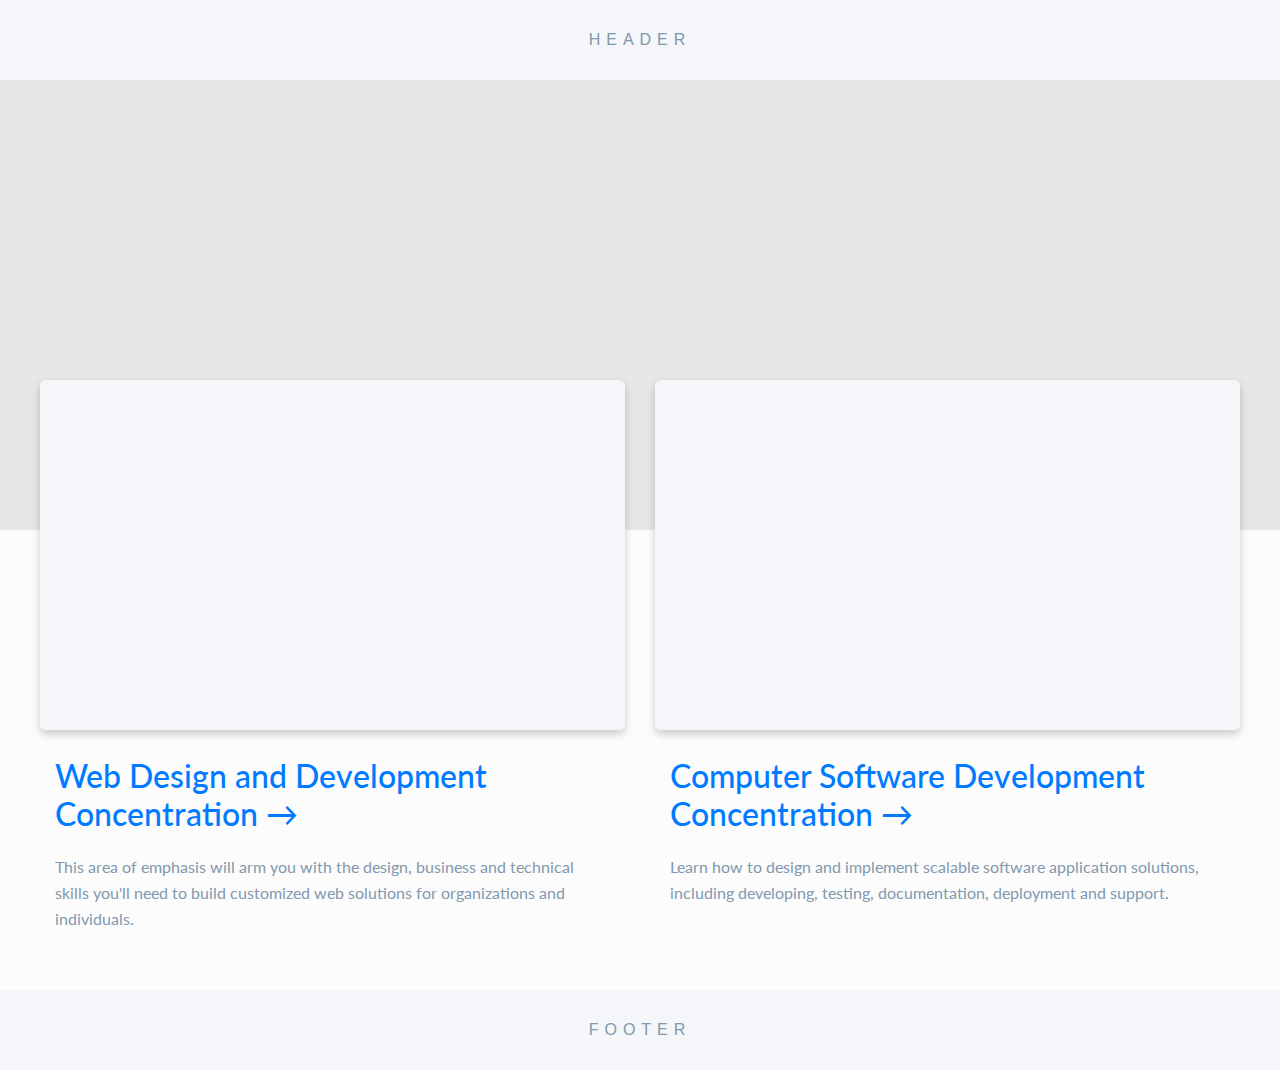
==== index.html @ f61a97df "initial wireframe" ====
<!DOCTYPE html>
<html lang="en-us">

<head>
    <meta charset="UTF-8" />
    <title>DMIT Career Portal</title>
    <link rel="stylesheet" href="css/reset.css">
    <link rel="stylesheet" href="css/styles.css">
    <link rel="stylesheet" href="css/home.css">

    <!-- Link rels -->
    <link rel="stylesheet" href="https://maxcdn.bootstrapcdn.com/bootstrap/4.5.2/css/bootstrap.min.css">
    <link rel="shortcut icon" type="image/x-icon" href="https://image.ibb.co/fOur3b/favicon.png"/>

</head>

<body>
    <div class="home">
        <header>
            <p>Header</p>
        </header>

        <main>
            <div class="section-1"></div>

            <div class="section-2">
                <div class="programs text-center">
                    <div class="row">
                        <div class="col-md-6">
                            <div class="web-dev">
                                <div class="featured-img">
    
                                </div>
                                <div class="content text-left">
                                    <h1 class="title">
                                        <a href="pages/web-dev.html" class="text-decoration-none">
                                            Web Design and Development Concentration
                                            <span>→</span>
                                        </a>
                                    </h1>
                                    <p class="caption">
                                        This area of emphasis will arm you with the design, business and technical skills you'll need to build customized web solutions for organizations and individuals.
                                    </p>
                                </div>
                            </div>
                        </div>
                        <div class="col-md-6">
                            <div class="software-dev">
                                <div class="featured-img">
    
                                </div>
                                <div class="content text-left">
                                    <h1 class="title">
                                        <a href="pages/software-dev.html" class="text-decoration-none">
                                            Computer Software Development Concentration
                                            <span>→</span>
                                        </a>
                                    </h1>
                                    <p class="caption">
                                        Learn how to design and implement scalable software application solutions, including developing, testing, documentation, deployment and support.
                                    </p>
                                </div>
                            </div>
                        </div>
                    </div>
                </div>
            </div>

        </main>

        <footer>
            <p>Footer</p>
        </footer>
    </div>


    <!-- jQuery library -->
    <script src="https://ajax.googleapis.com/ajax/libs/jquery/3.5.1/jquery.min.js"></script>

    <!-- Latest compiled JavaScript -->
    <script src="https://maxcdn.bootstrapcdn.com/bootstrap/4.5.2/js/bootstrap.min.js"></script>
</body>

</html>
---- css/styles.css ----
@import url('https://fonts.googleapis.com/css?family=Lato:100,100i,300,300i,400,400i,700,700i,900,900i');

body {
    margin: 0;
    padding: 0;
    color: #1f4568;
}

/* Classes */
.font-lato {
    font-family: 'Lato', sans-serif;
}

.home,
.web-dev-page,
.software-dev-page {
    max-width: 1290px;
    margin: 0 auto;
    font-size: 100%;
    line-height: 1.5;
}

/* Header */
header {
    background-color: #f4f6f9;
    height: 80px;
    text-align: center;
}

header p {
    line-height: 80px;
    color: #8198ae;
    text-transform: uppercase;
    letter-spacing: 6px;
}



/* Footer */
footer {
    background-color: #f4f6f9;
    height: 80px;
    text-align: center;
}

footer p {
    line-height: 80px;
    color: #8198ae;
    text-transform: uppercase;
    letter-spacing: 6px;
}
---- css/home.css ----
/* ---------------------- Home Page Elements ---------------------- */


.section-2 {
    position: relative;
    height: 460px;
    background: #fcfcfc;
}

.home .programs {
    position: absolute;
    width: 100%;
    top: -150px;
    padding: 0 40px;
}

.home .section-1 {
    background-image: url(../img/sample-bg.jpg);
    height: 50vh;
}


.web-dev,
.software-dev {
    margin: 0 auto;
}

.featured-img {
    width: 100%;
    height: 350px;
    background-image: url(../img/sample-img.jpg);
    background-size: cover;
    border-radius: 6px;
    box-shadow: 0 4px 8px 0px rgb(0 0 0 / 20%);
    display: inline-block;

}

.programs .content {
    padding: 0 15px;
    font-family: 'Lato', sans-serif;
}


.programs .content .title {
    font-size: 32px;
    margin: 0;
    padding: 20px 0;
    transition: all 200ms ease-in-out;
}

.programs .content .title a {
    color: #007bff;
}

.programs .content .title a:hover {
    color: #0063cc;
}

.programs .content .title span {
    transition: all 350ms ease-in-out;
}

.programs .content .title:hover span {
    padding-left: 6px;
}

.programs .content .caption {
    font-size: 16px;
    color: #8198ae;
    margin: 0;
    line-height: 26px;
}
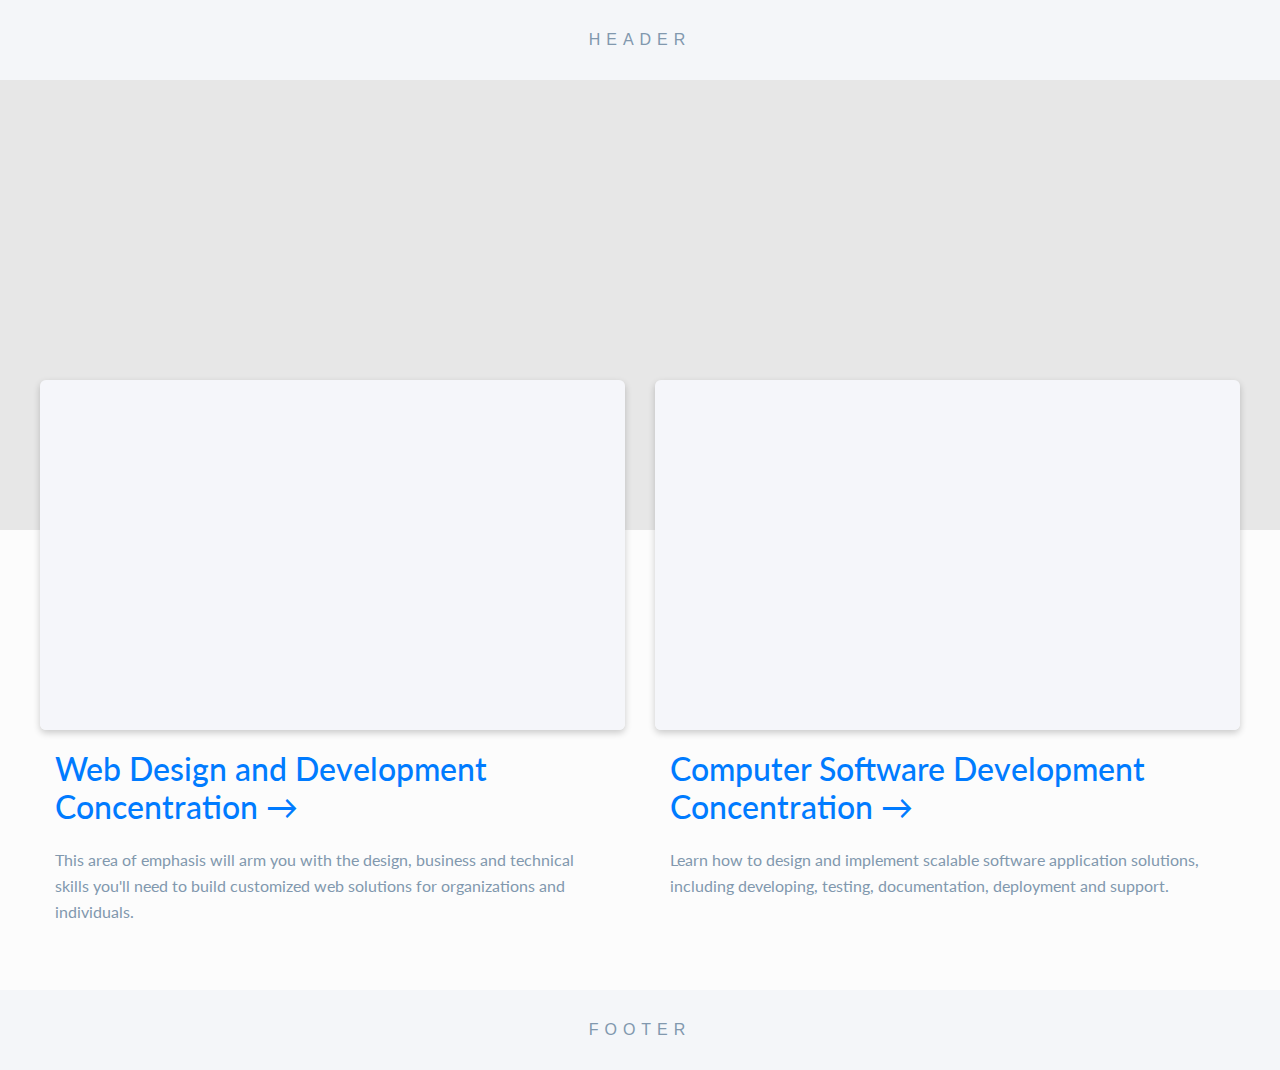
==== commit 678955ef: "updates on pages" ====
--- a/index.html
+++ b/index.html
@@ -4,13 +4,17 @@
 <head>
     <meta charset="UTF-8" />
     <title>DMIT Career Portal</title>
+
+    <!-- Stylesheets -->
     <link rel="stylesheet" href="css/reset.css">
     <link rel="stylesheet" href="css/styles.css">
     <link rel="stylesheet" href="css/home.css">
 
-    <!-- Link rels -->
+    <!-- Bootstrap CDN -->
     <link rel="stylesheet" href="https://maxcdn.bootstrapcdn.com/bootstrap/4.5.2/css/bootstrap.min.css">
-    <link rel="shortcut icon" type="image/x-icon" href="https://image.ibb.co/fOur3b/favicon.png"/>
+
+    <!-- Favicon -->
+    <link rel="shortcut icon" type="image/png" href="img/favicon.png"/>
 
 </head>
 
@@ -28,9 +32,7 @@
                     <div class="row">
                         <div class="col-md-6">
                             <div class="web-dev">
-                                <div class="featured-img">
-    
-                                </div>
+                                <a href="pages/web-dev.html" class="featured-img d-block"></a>
                                 <div class="content text-left">
                                     <h1 class="title">
                                         <a href="pages/web-dev.html" class="text-decoration-none">
@@ -46,9 +48,7 @@
                         </div>
                         <div class="col-md-6">
                             <div class="software-dev">
-                                <div class="featured-img">
-    
-                                </div>
+                                <a href="pages/software-dev.html" class="featured-img d-block"></a>
                                 <div class="content text-left">
                                     <h1 class="title">
                                         <a href="pages/software-dev.html" class="text-decoration-none">
--- a/css/home.css
+++ b/css/home.css
@@ -31,9 +31,14 @@
     background-image: url(../img/sample-img.jpg);
     background-size: cover;
     border-radius: 6px;
-    box-shadow: 0 4px 8px 0px rgb(0 0 0 / 20%);
+    box-shadow: 0 3px 7px 0px rgb(0 0 0 / 20%);
     display: inline-block;
+    transition: all 350ms ease-in;
 
+}
+
+.featured-img:hover {
+    transform: scale(1.01);
 }
 
 .programs .content {
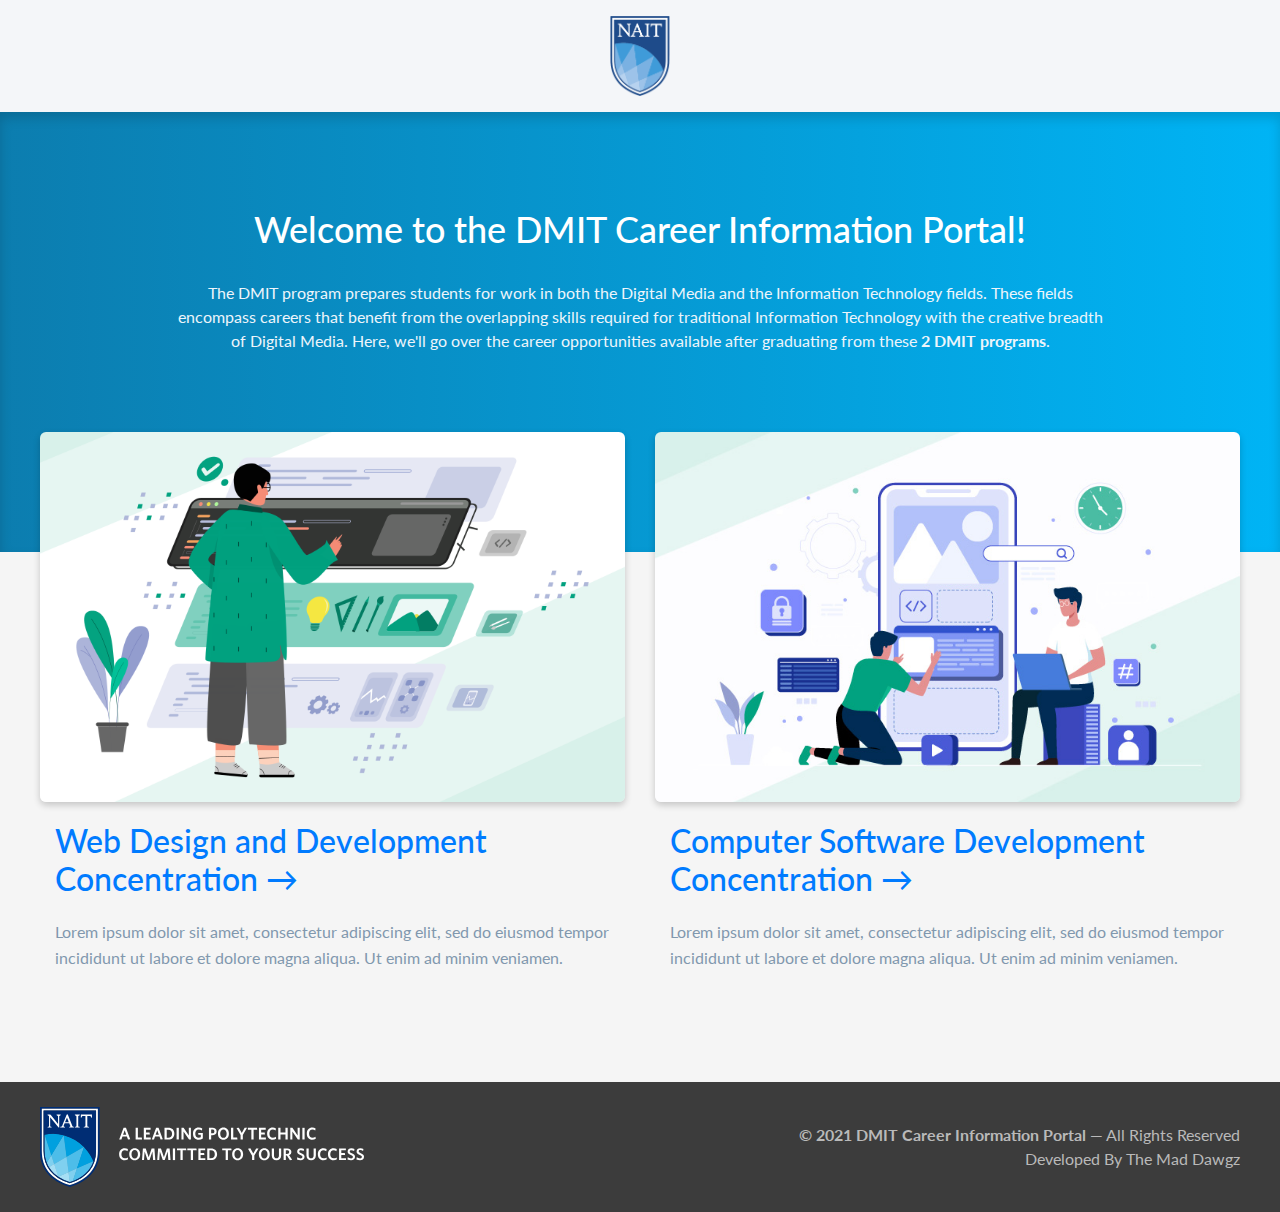
==== commit 914b9f87: "website update" ====
--- a/index.html
+++ b/index.html
@@ -3,7 +3,7 @@
 
 <head>
     <meta charset="UTF-8" />
-    <title>DMIT Career Portal</title>
+    <title>DMIT Career Information Portal</title>
 
     <!-- Stylesheets -->
     <link rel="stylesheet" href="css/reset.css">
@@ -21,18 +21,27 @@
 <body>
     <div class="home">
         <header>
-            <p>Header</p>
+            <a href="index.html">
+                <img src="img/nait-logo.png" alt="NAIT LOGO">
+            </a>
         </header>
 
         <main>
-            <div class="section-1"></div>
+            <div class="section-1 shadow-inner">
+                <div class="text-center font-lato">
+                    <h1 class="text-white mb-4">Welcome to the DMIT Career Information Portal!</h1>
+                    <p>
+                        The DMIT program prepares students for work in both the Digital Media and the Information Technology fields. These fields encompass careers that benefit from the overlapping skills required for traditional Information Technology with the creative breadth of Digital Media. Here, we'll go over the career opportunities available after graduating from these <strong>2 DMIT programs</strong>.
+                    </p>
+                </div>
+            </div>
 
             <div class="section-2">
                 <div class="programs text-center">
                     <div class="row">
                         <div class="col-md-6">
                             <div class="web-dev">
-                                <a href="pages/web-dev.html" class="featured-img d-block"></a>
+                                <a href="pages/web-dev.html" class="featured-img img_1 d-block"></a>
                                 <div class="content text-left">
                                     <h1 class="title">
                                         <a href="pages/web-dev.html" class="text-decoration-none">
@@ -41,14 +50,14 @@
                                         </a>
                                     </h1>
                                     <p class="caption">
-                                        This area of emphasis will arm you with the design, business and technical skills you'll need to build customized web solutions for organizations and individuals.
+                                        Lorem ipsum dolor sit amet, consectetur adipiscing elit, sed do eiusmod tempor incididunt ut labore et dolore magna aliqua. Ut enim ad minim veniamen.
                                     </p>
                                 </div>
                             </div>
                         </div>
                         <div class="col-md-6">
                             <div class="software-dev">
-                                <a href="pages/software-dev.html" class="featured-img d-block"></a>
+                                <a href="pages/software-dev.html" class="featured-img img_2 d-block"></a>
                                 <div class="content text-left">
                                     <h1 class="title">
                                         <a href="pages/software-dev.html" class="text-decoration-none">
@@ -57,7 +66,7 @@
                                         </a>
                                     </h1>
                                     <p class="caption">
-                                        Learn how to design and implement scalable software application solutions, including developing, testing, documentation, deployment and support.
+                                       Lorem ipsum dolor sit amet, consectetur adipiscing elit, sed do eiusmod tempor incididunt ut labore et dolore magna aliqua. Ut enim ad minim veniamen.
                                     </p>
                                 </div>
                             </div>
@@ -69,7 +78,15 @@
         </main>
 
         <footer>
-            <p>Footer</p>
+            <div class="row">
+                <div class="col-md-6 text-left">
+                    <img src="./img/nait-logo.svg" height="80px" alt="Liquor Stop Logo">
+                </div>
+                <div class="col-md-6 text-right font-lato my-auto">
+                    <p class="mb-0"><strong>© 2021 DMIT Career Information Portal</strong> — All Rights Reserved</p>
+                    <p class="mb-0">Developed By The Mad Dawgz</p>
+                </div>
+            </div>
         </footer>
     </div>
 
--- a/css/styles.css
+++ b/css/styles.css
@@ -6,24 +6,34 @@
     color: #1f4568;
 }
 
-/* Classes */
+*, ::after, ::before {
+    box-sizing: content-box;
+}
+
+/* Global Classes */
 .font-lato {
     font-family: 'Lato', sans-serif;
+}
+
+
+.shadow-inner {
+    box-shadow: inset 0 6px 12px 0 rgb(0 0 0 / 15%)
 }
 
 .home,
 .web-dev-page,
 .software-dev-page {
-    max-width: 1290px;
+    max-width: 1320px;
     margin: 0 auto;
     font-size: 100%;
     line-height: 1.5;
 }
 
+
 /* Header */
 header {
     background-color: #f4f6f9;
-    height: 80px;
+    padding: 16px;
     text-align: center;
 }
 
@@ -34,18 +44,18 @@
     letter-spacing: 6px;
 }
 
+header img {
+    height: 80px;
+}
+
 
 
 /* Footer */
 footer {
-    background-color: #f4f6f9;
-    height: 80px;
-    text-align: center;
+    background-color: #3c3c3c;
+    padding: 25px 40px;
 }
 
 footer p {
-    line-height: 80px;
-    color: #8198ae;
-    text-transform: uppercase;
-    letter-spacing: 6px;
+    color: #b9b9b9;
 }
--- a/css/home.css
+++ b/css/home.css
@@ -3,20 +3,41 @@
 
 .section-2 {
     position: relative;
-    height: 460px;
-    background: #fcfcfc;
+    height: 530px;
+    background: #f0f0f0ab;
 }
 
-.home .programs {
+.programs {
     position: absolute;
     width: 100%;
-    top: -150px;
+    top: -120px;
     padding: 0 40px;
 }
 
-.home .section-1 {
-    background-image: url(../img/sample-bg.jpg);
-    height: 50vh;
+.section-1 {    
+    background-image: linear-gradient(to right, #0c7daf,#00b4f5);
+    /* background: linear-gradient(to right, #00000048,#00000050), url(../img/bg.png);
+    background-position: top;
+    background-repeat: no-repeat;
+    background-size: cover; */
+    height: 55vh;
+    padding: 90px;
+    height: 440px;
+}
+
+.section-1 div {
+    width: 85%;
+    margin: 0 auto;
+}
+
+.section-1 h1 {
+    font-size: 36px;
+    /* border: 1px solid #ffffffa8; */
+    padding: 6px;
+}
+
+.section-1 p {
+    color: #edf5fb;
 }
 
 
@@ -27,14 +48,27 @@
 
 .featured-img {
     width: 100%;
-    height: 350px;
-    background-image: url(../img/sample-img.jpg);
-    background-size: cover;
+    height: 370px;
     border-radius: 6px;
     box-shadow: 0 3px 7px 0px rgb(0 0 0 / 20%);
     display: inline-block;
     transition: all 350ms ease-in;
+    
 
+}
+
+.featured-img.img_1 {
+    background-image: url(../img/web-dev.png);
+    background-size: cover;
+    background-repeat: no-repeat;
+    background-position: center;
+}
+
+.featured-img.img_2 {
+    background-image: url(../img/software-dev.jpg);
+    background-size: cover;
+    background-repeat: no-repeat;
+    background-position: center;
 }
 
 .featured-img:hover {
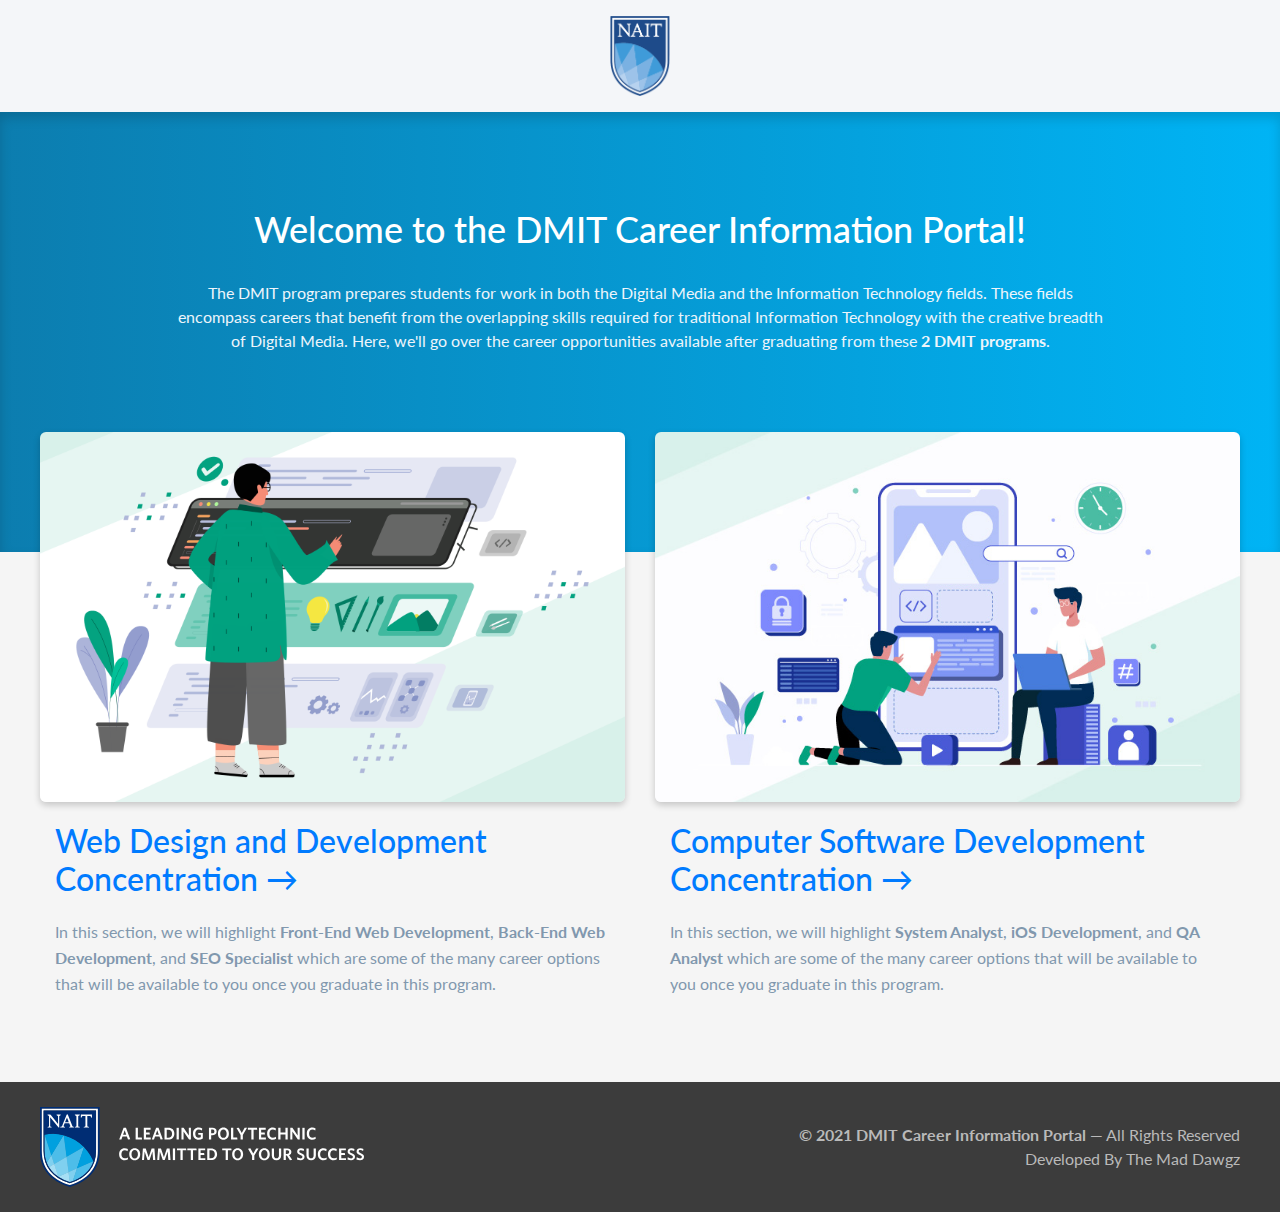
==== commit 44c0b938: "website update" ====
--- a/index.html
+++ b/index.html
@@ -50,7 +50,7 @@
                                         </a>
                                     </h1>
                                     <p class="caption">
-                                        Lorem ipsum dolor sit amet, consectetur adipiscing elit, sed do eiusmod tempor incididunt ut labore et dolore magna aliqua. Ut enim ad minim veniamen.
+                                        In this section, we will highlight <strong>Front-End Web Development</strong>, <strong>Back-End Web Development</strong>, and <strong>SEO Specialist</strong> which are some of the many career options that will be available to you once you graduate in this program. 
                                     </p>
                                 </div>
                             </div>
@@ -66,7 +66,7 @@
                                         </a>
                                     </h1>
                                     <p class="caption">
-                                       Lorem ipsum dolor sit amet, consectetur adipiscing elit, sed do eiusmod tempor incididunt ut labore et dolore magna aliqua. Ut enim ad minim veniamen.
+                                        In this section, we will highlight <strong>System Analyst</strong>, <strong>iOS Development</strong>, and <strong>QA Analyst</strong> which are some of the many career options that will be available to you once you graduate in this program. 
                                     </p>
                                 </div>
                             </div>
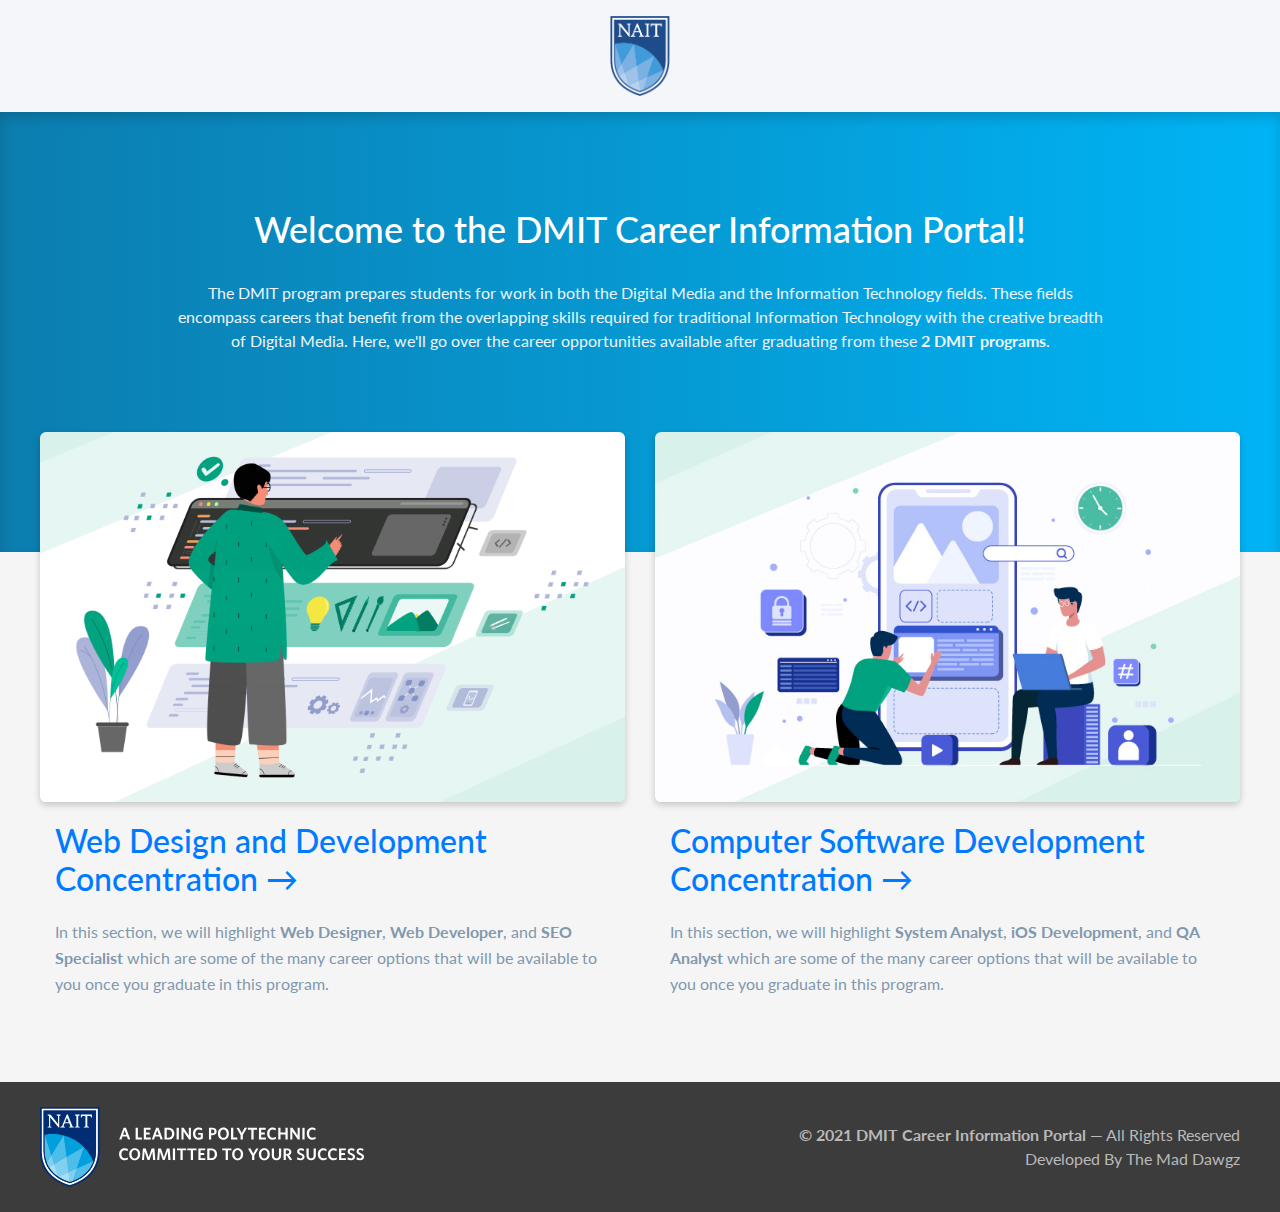
==== commit 4b8cabb3: "website update" ====
--- a/index.html
+++ b/index.html
@@ -50,7 +50,7 @@
                                         </a>
                                     </h1>
                                     <p class="caption">
-                                        In this section, we will highlight <strong>Front-End Web Development</strong>, <strong>Back-End Web Development</strong>, and <strong>SEO Specialist</strong> which are some of the many career options that will be available to you once you graduate in this program. 
+                                        In this section, we will highlight <strong>Web Designer</strong>, <strong>Web Developer</strong>, and <strong>SEO Specialist</strong> which are some of the many career options that will be available to you once you graduate in this program. 
                                     </p>
                                 </div>
                             </div>
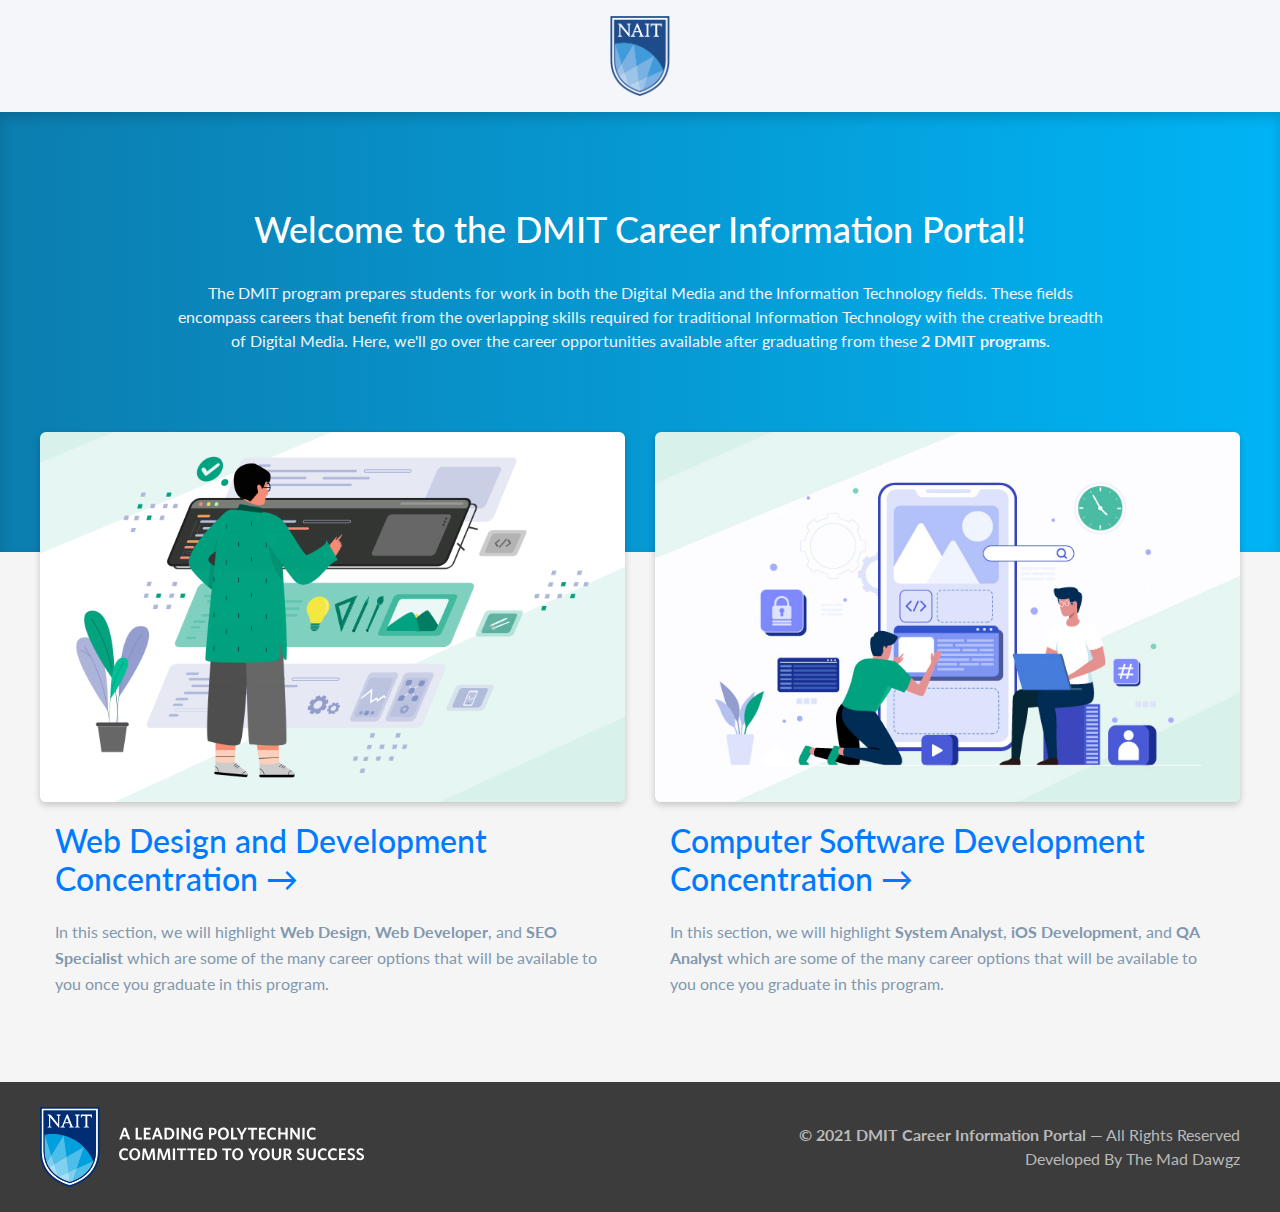
==== commit b0e1b348: "website update" ====
--- a/index.html
+++ b/index.html
@@ -50,7 +50,7 @@
                                         </a>
                                     </h1>
                                     <p class="caption">
-                                        In this section, we will highlight <strong>Web Designer</strong>, <strong>Web Developer</strong>, and <strong>SEO Specialist</strong> which are some of the many career options that will be available to you once you graduate in this program. 
+                                        In this section, we will highlight <strong>Web Design</strong>, <strong>Web Developer</strong>, and <strong>SEO Specialist</strong> which are some of the many career options that will be available to you once you graduate in this program. 
                                     </p>
                                 </div>
                             </div>
@@ -80,7 +80,9 @@
         <footer>
             <div class="row">
                 <div class="col-md-6 text-left">
-                    <img src="./img/nait-logo.svg" height="80px" alt="Liquor Stop Logo">
+                    <a href="index.html">
+                        <img src="./img/nait-logo.svg" height="80px" alt="Liquor Stop Logo">
+                    </a>
                 </div>
                 <div class="col-md-6 text-right font-lato my-auto">
                     <p class="mb-0"><strong>© 2021 DMIT Career Information Portal</strong> — All Rights Reserved</p>
